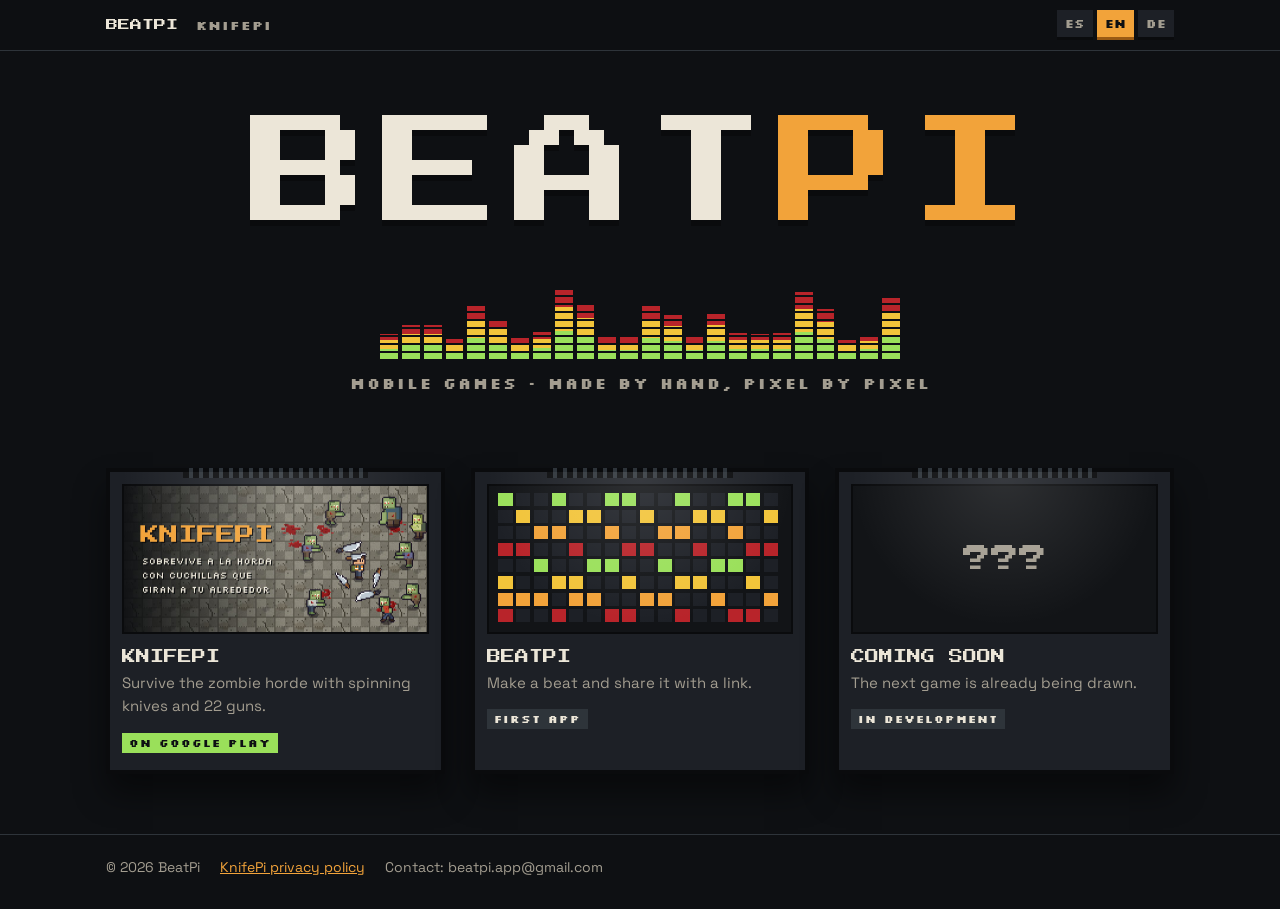
==== estudio/index.html @ 289b756e "Add files via upload" ====
<!doctype html>
<html lang="es">
<head>
<meta charset="utf-8">
<meta name="viewport" content="width=device-width, initial-scale=1, viewport-fit=cover">
<title>BeatPi</title>
<meta name="description" content="BeatPi: estudio de juegos para móvil. KnifePi y BeatPi.">
<meta name="theme-color" content="#0e1013">
<link rel="icon" href="../img/icon.png">
<link rel="preconnect" href="https://fonts.googleapis.com">
<link rel="preconnect" href="https://fonts.gstatic.com" crossorigin>
<link rel="stylesheet" href="https://fonts.googleapis.com/css2?family=Press+Start+2P&family=Silkscreen:wght@400;700&family=Space+Grotesk:wght@400;600&display=swap">
<link rel="stylesheet" href="../site.css">
<style>
  .s-hero { padding-block: 64px 30px; text-align: center; }
  .word { display: inline-flex; gap: clamp(4px, 1.2vw, 12px); font: clamp(40px, 11vw, 120px)/1 var(--f-pixel); margin: 0; }
  .word span { display: inline-block; animation: hop 1.2s cubic-bezier(.3,1.6,.5,1) infinite; animation-delay: calc(var(--i) * .15s); text-shadow: 0 6px 0 var(--slab); }
  .word span:nth-child(n+5) { color: var(--amber); }
  @keyframes hop { 0%, 60%, 100% { transform: translateY(0); } 20% { transform: translateY(-18px); } }
  .eq { display: flex; gap: 4px; justify-content: center; align-items: flex-end; height: 90px; margin: 26px auto 10px; max-width: 520px; }
  .eq i { flex: 1; height: 20%; background: linear-gradient(0deg, var(--rot) 0 40%, var(--gold) 40% 75%, var(--blood) 75%);
    -webkit-mask: repeating-linear-gradient(0deg, #000 0 6px, transparent 6px 8px); mask: repeating-linear-gradient(0deg, #000 0 6px, transparent 6px 8px); transition: height .09s linear; }
  .tag { font: 700 15px var(--f-label); letter-spacing: 2px; color: var(--muted); }
  .carts { display: grid; grid-template-columns: repeat(3, 1fr); gap: 26px; padding-block: 30px 60px; perspective: 900px; }
  @media (max-width: 760px) { .carts { grid-template-columns: 1fr; } }
  .game { position: relative; background: var(--panel); border: 4px solid var(--slab); padding: 12px 12px 16px; transition: transform .12s ease-out;
    box-shadow: 0 20px 30px rgba(0,0,0,.45); min-width: 0; color: inherit; text-decoration: none; display: block; }
  .game .ridge { position: absolute; top: -4px; left: 22%; right: 22%; height: 10px; background: repeating-linear-gradient(90deg, var(--slab) 0 6px, var(--line) 6px 10px); }
  .game .label { aspect-ratio: 1024 / 500; max-width: 100%; background: #121417 center/cover; border: 2px solid var(--slab); display: grid; place-items: center; color: var(--muted); font: 28px var(--f-pixel); overflow: hidden; }
  .game h2 { margin: 14px 0 4px; font: 14px/1.4 var(--f-pixel); }
  .game p { margin: 0 0 12px; color: var(--muted); font-size: 15px; }
  .game .shine { position: absolute; inset: 0; pointer-events: none; background: radial-gradient(circle at var(--mx, 50%) var(--my, 0%), rgba(255,255,255,.12), transparent 45%); }
  .pill { display: inline-block; font: 700 11px var(--f-label); letter-spacing: 1px; padding: 3px 7px; background: var(--line); }
  .pill.live { background: var(--rot); color: var(--ink); }
</style>
</head>
<body>
<header class="top"><div class="wrap top-in">
  <a class="brand" href="../"><span>BEATPI</span></a>
  <nav class="nav"><a href="../">KNIFEPI</a></nav>
  <div class="langs" role="group" aria-label="Idioma">
    <button data-lang="es">ES</button><button data-lang="en">EN</button><button data-lang="de">DE</button>
  </div>
</div></header>
<main>
  <section class="wrap s-hero">
    <h1 class="word" aria-label="BEATPI"><span style="--i:0">B</span><span style="--i:1">E</span><span style="--i:2">A</span><span style="--i:3">T</span><span style="--i:4">P</span><span style="--i:5">I</span></h1>
    <div class="eq" id="eq" aria-hidden="true"></div>
    <p class="tag" data-i="tag">JUEGOS PARA MÓVIL · HECHOS A MANO, PÍXEL A PÍXEL</p>
  </section>
  <section class="wrap carts">
    <a class="game" href="../"><div class="ridge"></div>
      <div class="label" style="background-image:url(../img/feature.jpg)"></div>
      <h2>KNIFEPI</h2><p data-i="kp">Sobrevive a la horda zombi con cuchillos que giran y 22 armas de fuego.</p>
      <span class="pill live" data-i="live">EN GOOGLE PLAY</span><div class="shine"></div></a>
    <div class="game"><div class="ridge"></div>
      <div class="label"><canvas id="beatart" width="256" height="125" class="pix" style="width:100%;height:100%"></canvas></div>
      <h2>BEATPI</h2><p data-i="bp">Crea un beat y compártelo con un enlace.</p>
      <span class="pill" data-i="first">PRIMERA APP</span><div class="shine"></div></div>
    <div class="game"><div class="ridge"></div>
      <div class="label">???</div>
      <h2 data-i="soon">PRÓXIMAMENTE</h2><p data-i="soon_p">El siguiente juego ya se está dibujando.</p>
      <span class="pill" data-i="dev">EN DESARROLLO</span><div class="shine"></div></div>
  </section>
</main>
<footer class="foot"><div class="wrap foot-in">
  <span>© 2026 BeatPi</span><a href="../knifepi/privacy/" data-i="privacy">Política de privacidad de KnifePi</a>
  <span><span data-i="contact">Contacto</span>: beatpi.app@gmail.com</span>
</div></footer>
<script>
(() => {
  const T = {
    tag: ['JUEGOS PARA MÓVIL · HECHOS A MANO, PÍXEL A PÍXEL', 'MOBILE GAMES · MADE BY HAND, PIXEL BY PIXEL', 'HANDYSPIELE · VON HAND GEMACHT, PIXEL FÜR PIXEL'],
    kp: ['Sobrevive a la horda zombi con cuchillos que giran y 22 armas de fuego.', 'Survive the zombie horde with spinning knives and 22 guns.', 'Überlebe die Zombiehorde mit kreisenden Messern und 22 Schusswaffen.'],
    live: ['EN GOOGLE PLAY', 'ON GOOGLE PLAY', 'BEI GOOGLE PLAY'],
    bp: ['Crea un beat y compártelo con un enlace.', 'Make a beat and share it with a link.', 'Bau einen Beat und teile ihn per Link.'],
    first: ['PRIMERA APP', 'FIRST APP', 'ERSTE APP'],
    soon: ['PRÓXIMAMENTE', 'COMING SOON', 'DEMNÄCHST'], soon_p: ['El siguiente juego ya se está dibujando.', 'The next game is already being drawn.', 'Das nächste Spiel wird schon gezeichnet.'],
    dev: ['EN DESARROLLO', 'IN DEVELOPMENT', 'IN ENTWICKLUNG'],
    privacy: ['Política de privacidad de KnifePi', 'KnifePi privacy policy', 'Datenschutzerklärung von KnifePi'],
    contact: ['Contacto', 'Contact', 'Kontakt'],
  };
  const LANGS = ['es', 'en', 'de'];
  let lang = '';
  try { lang = localStorage.getItem('lang') || ''; } catch (e) { lang = ''; }
  if (!LANGS.includes(lang)) { const n = (navigator.language || 'es').slice(0, 2); lang = LANGS.includes(n) ? n : 'en'; }
  const apply = () => {
    document.documentElement.lang = lang;
    for (const el of document.querySelectorAll('[data-i]')) el.textContent = T[el.dataset.i][LANGS.indexOf(lang)];
    for (const b of document.querySelectorAll('[data-lang]')) b.setAttribute('aria-pressed', b.dataset.lang === lang);
  };
  for (const b of document.querySelectorAll('[data-lang]')) b.addEventListener('click', () => { lang = b.dataset.lang; try { localStorage.setItem('lang', lang); } catch (e) {} apply(); });
  apply();
  const reduce = matchMedia('(prefers-reduced-motion: reduce)').matches;
  // the equalizer: bars bouncing to a 100 bpm beat
  const eq = document.getElementById('eq'); const bars = [];
  for (let i = 0; i < 24; i++) { const b = document.createElement('i'); eq.append(b); bars.push(b); b.style.height = (30 + 50 * Math.abs(Math.sin(i * .7))) + '%'; }
  if (!reduce) setInterval(() => {
    const s = performance.now() / 1000, beat = Math.pow(Math.max(0, Math.sin(s * Math.PI * 2 / 0.6)), 6);
    bars.forEach((b, i) => { const base = 18 + 60 * Math.abs(Math.sin(s * 2 + i * .6)) * (0.5 + 0.5 * Math.sin(i * 1.7)); b.style.height = Math.min(100, base + beat * 40 * (1 - Math.abs(i - 12) / 14)) + '%'; });
  }, 90);
  // BeatPi's label: a step sequencer's pads
  const c = document.getElementById('beatart').getContext('2d');
  c.fillStyle = '#121417'; c.fillRect(0, 0, 256, 125);
  for (let x = 0; x < 16; x++) for (let y = 0; y < 8; y++) {
    const on = (x * 5 + y * 3) % 7 < 3 || (y === 6 && x % 4 === 0);
    c.fillStyle = on ? ['#9ae05a', '#f2c43a', '#f2a33a', '#b8242a'][y % 4] : '#1d2026';
    c.fillRect(8 + x * 15, 6 + y * 14, 12, 11);
  }
  // the cartridges tilt toward the finger
  for (const g of document.querySelectorAll('.game')) {
    g.addEventListener('pointermove', (e) => {
      if (reduce) return;
      const r = g.getBoundingClientRect(), x = (e.clientX - r.left) / r.width, y = (e.clientY - r.top) / r.height;
      g.style.transform = `rotateY(${(x - .5) * 16}deg) rotateX(${(.5 - y) * 12}deg) translateZ(10px)`;
      g.style.setProperty('--mx', x * 100 + '%'); g.style.setProperty('--my', y * 100 + '%');
    });
    g.addEventListener('pointerleave', () => { g.style.transform = ''; });
  }
})();
</script>
</body>
</html>
---- site.css ----
/* beatpi.app: the KnifePi page and the studio. The game's own look: its
   palette (ui.gd), its two pixel fonts and its buttons with a dark base. */
:root {
  color-scheme: dark;
  --ink: #0e1013;
  --panel: #1d2026;
  --line: #2e343a;
  --amber: #f2a33a;
  --amber-d: #9a5a14;
  --gold: #f2c43a;
  --bone: #ece6d8;
  --muted: #a39d90;
  --blood: #b8242a;
  --rot: #9ae05a;
  --slab: #0a0b0d;
  --f-pixel: "Press Start 2P", "Courier New", monospace;
  --f-label: "Silkscreen", "Courier New", monospace;
  --f-body: "Space Grotesk", system-ui, sans-serif;
}
* { box-sizing: border-box; }
html { scroll-behavior: smooth; scroll-padding-top: 70px; }
body { margin: 0; background: var(--ink); color: var(--bone); font: 16px/1.55 var(--f-body); }
img { max-width: 100%; height: auto; }
a { color: var(--amber); }
:focus-visible { outline: 2px solid var(--gold); outline-offset: 3px; }
.pix { image-rendering: pixelated; }
.wrap { max-width: 1100px; margin: 0 auto; padding-left: max(16px, env(safe-area-inset-left, 0px)); padding-right: max(16px, env(safe-area-inset-right, 0px)); }
.center { text-align: center; }
.eyebrow { font: 700 13px var(--f-label); letter-spacing: 2px; color: var(--amber); margin: 0 0 8px; }
.big { font: clamp(22px, 4.6vw, 40px)/1.2 var(--f-pixel); margin: 0 0 28px; text-shadow: 4px 4px 0 var(--blood); text-wrap: balance; }
.sub { font: 700 14px var(--f-label); letter-spacing: 1px; color: var(--muted); margin: 26px 0 12px; }

/* --- the header --- */
.top { position: sticky; top: 0; z-index: 20; background: rgba(14,16,19,.9); backdrop-filter: blur(6px); border-bottom: 1px solid var(--line); padding-top: env(safe-area-inset-top, 0px); }
.top-in { display: flex; align-items: center; gap: 18px; padding-block: 10px; flex-wrap: wrap; }
.brand { display: flex; gap: 10px; align-items: center; text-decoration: none; color: var(--bone); font: 12px var(--f-pixel); }
.brand img { image-rendering: pixelated; border-radius: 6px; }
.nav { display: flex; gap: 16px; flex: 1 1 auto; flex-wrap: wrap; }
.nav a { color: var(--muted); text-decoration: none; font: 700 13px var(--f-label); letter-spacing: 1px; }
.nav a:hover { color: var(--amber); }
.langs { display: flex; gap: 4px; }
.langs button { font: 700 12px var(--f-label); color: var(--muted); background: var(--panel); border: 0; padding: 6px 8px 9px; box-shadow: inset 0 -3px 0 var(--slab); cursor: pointer; }
.langs button[aria-pressed="true"] { color: var(--ink); background: var(--amber); box-shadow: inset 0 -3px 0 var(--amber-d); }
@media (max-width: 720px) { .nav { order: 3; flex-basis: 100%; gap: 12px; overflow-x: auto; padding-bottom: 2px; } .langs { margin-left: auto; } }

/* --- buttons, like the game's --- */
.btn { display: inline-flex; align-items: center; gap: 10px; font: 12px/1 var(--f-pixel); text-decoration: none; color: var(--ink); background: var(--amber);
  padding: 15px 20px 20px; box-shadow: inset 0 -5px 0 var(--amber-d), 0 0 0 2px var(--slab); transition: transform .1s; }
.btn:hover { transform: translateY(-2px); }
.btn:active { transform: translateY(2px); box-shadow: inset 0 -2px 0 var(--amber-d), 0 0 0 2px var(--slab); }
.btn.ghost { background: var(--panel); color: var(--bone); box-shadow: inset 0 -5px 0 var(--slab), 0 0 0 2px var(--line); }

/* --- the hero --- */
.hero { position: relative; height: clamp(460px, 75vw, 640px); overflow: hidden; border-bottom: 4px solid var(--slab); background: #23262b; }
.hero canvas { position: absolute; inset: 0; width: 100%; height: 100%; touch-action: pan-y; cursor: crosshair; }
.hero-over { position: absolute; inset: 0; display: flex; align-items: flex-end; pointer-events: none;
  background: linear-gradient(180deg, transparent 35%, rgba(14,16,19,.88) 100%); }
.hero-over .wrap { width: 100%; padding-block: 30px; }
.logo { font: clamp(36px, 9vw, 84px)/1 var(--f-pixel); color: var(--rot); margin: 0; letter-spacing: 2px;
  text-shadow: 0 4px 0 #3a6a1a, 0 8px 0 var(--slab), 7px 7px 0 rgba(184,36,42,.6); }
.hero-sub { font: 700 16px var(--f-label); letter-spacing: 1px; margin: 16px 0 22px; max-width: 36ch; text-shadow: 2px 2px 0 var(--slab); }
.ctas { display: flex; gap: 12px; flex-wrap: wrap; pointer-events: auto; }
.hud { position: absolute; top: 14px; left: max(16px, env(safe-area-inset-left, 0px)); right: max(16px, env(safe-area-inset-right, 0px)); display: flex; justify-content: space-between; gap: 12px; pointer-events: none;
  font: 13px var(--f-pixel); text-shadow: 2px 2px 0 var(--slab); }
.hud b { color: var(--gold); font-weight: 400; }
.hint { font: 700 12px var(--f-label); color: var(--bone); letter-spacing: 1px; opacity: .8; text-align: right; }
.stats { display: grid; grid-template-columns: repeat(4, 1fr); gap: 2px; background: var(--slab); }
.stats div { background: var(--panel); padding: 18px 10px 16px; text-align: center; }
.stats b { display: block; font: 24px var(--f-pixel); color: var(--gold); }
.stats span { font: 700 12px var(--f-label); letter-spacing: 1px; color: var(--muted); }
@media (max-width: 560px) { .stats { grid-template-columns: repeat(2, 1fr); } }

/* --- screenshots in phones --- */
.rail { display: flex; gap: 22px; overflow-x: auto; padding: 36px 8px 46px; scroll-snap-type: x mandatory; }
.phone { flex: 0 0 auto; width: 190px; margin: 0; scroll-snap-align: center; background: var(--slab); padding: 8px; border-radius: 22px;
  box-shadow: 0 0 0 2px var(--line), 0 18px 30px rgba(0,0,0,.5); transform: rotate(var(--r)); transition: transform .25s; }
.phone:hover { transform: rotate(0) translateY(-8px) scale(1.04); }
.phone img { display: block; width: 100%; border-radius: 15px; }

/* --- the story --- */
.story { padding-block: 34px 6px; }
.story-grid { display: grid; grid-template-columns: 1.25fr 1fr; gap: 20px; margin-bottom: 40px; }
@media (max-width: 760px) { .story-grid { grid-template-columns: 1fr; } }
.panel { background: var(--panel); border: 4px solid var(--slab); box-shadow: 8px 8px 0 var(--slab); overflow: hidden; min-width: 0; }
.panel img { display: block; width: 100%; }
.tilt-l { transform: rotate(-1.2deg); } .tilt-r { transform: rotate(.8deg); }
.radio { padding: 22px 20px; display: flex; flex-direction: column; gap: 14px; background: #121417; }
.static { height: 26px; background: repeating-linear-gradient(90deg, var(--line) 0 2px, transparent 2px 5px); animation: crackle .12s steps(2) infinite; opacity: .7; }
@keyframes crackle { 50% { background-position: 3px 0; opacity: .4; } }
.type { font: 12px/1.9 var(--f-pixel); min-height: 15em; margin: 0; overflow-wrap: anywhere; }
.cur { display: inline-block; width: .7em; height: 1em; background: var(--amber); vertical-align: -2px; animation: blink 1s steps(1) infinite; }
@keyframes blink { 50% { opacity: 0; } }
.zones { display: grid; gap: 12px; padding-bottom: 60px; }
.zone { display: grid; grid-template-columns: 96px 1fr; align-items: center; gap: 18px; padding: 16px 18px; border: 4px solid var(--slab);
  background-color: var(--panel); background-size: 48px 48px; position: relative; overflow: hidden; transition: transform .2s; }
.zone::before { content: ""; position: absolute; inset: 0; background: linear-gradient(90deg, rgba(14,16,19,.95) 30%, rgba(14,16,19,.55)); }
.zone > * { position: relative; min-width: 0; }
.zone:hover { transform: translateX(6px); }
.zone .n { font: 26px var(--f-pixel); color: var(--amber); }
.zone h3 { margin: 0; font: 13px/1.5 var(--f-pixel); }
.zone p { margin: 4px 0 0; color: var(--muted); }
.zone.end { border-color: var(--blood); } .zone.end .n { color: var(--blood); }
@media (max-width: 480px) { .zone { grid-template-columns: 1fr; gap: 6px; } }

/* --- bosses --- */
.bosses { display: grid; grid-template-columns: repeat(auto-fill, minmax(130px, 1fr)); gap: 18px 12px; padding-bottom: 60px; }
.boss { margin: 0; text-align: center; }
.boss canvas { width: 100%; max-width: 128px; aspect-ratio: 4 / 5; animation: bob 2.4s ease-in-out infinite; animation-delay: var(--d); }
@keyframes bob { 50% { transform: translateY(-6px); } }
.boss figcaption { font: 700 12px/1.3 var(--f-label); letter-spacing: 1px; }

/* --- weapons --- */
.arms { display: grid; grid-template-columns: repeat(auto-fill, minmax(112px, 1fr)); gap: 10px; }
.arm { background: var(--panel); border: 3px solid var(--slab); box-shadow: inset 0 -4px 0 var(--slab); padding: 12px 6px 14px; text-align: center; transition: transform .15s; }
.arm:hover { transform: translateY(-4px) rotate(-2deg); }
.arm canvas { width: 60px; height: 60px; }
.arm p { margin: 6px 0 0; font: 700 11px/1.3 var(--f-label); overflow-wrap: break-word; hyphens: auto; }
#armas { padding-bottom: 60px; }

/* --- characters --- */
.heroes { display: grid; grid-template-columns: repeat(auto-fill, minmax(280px, 1fr)); gap: 14px; padding-bottom: 60px; }
.hero-c { display: grid; grid-template-columns: 64px 1fr; gap: 12px; align-items: start; background: var(--panel); border: 3px solid var(--slab); padding: 12px; min-width: 0; }
.hero-c canvas { width: 64px; height: 78px; background: #23262b; border: 2px solid var(--slab); }
.hero-c h3 { margin: 2px 0 6px; font: 11px/1.4 var(--f-pixel); color: var(--gold); overflow-wrap: anywhere; }
.hero-c p { margin: 0; font-size: 14px; color: var(--muted); }

/* --- the end --- */
.final { padding-block: 20px 40px; }
.studio { padding-bottom: 50px; }
.cart { display: flex; gap: 18px; align-items: center; flex-wrap: wrap; position: relative; text-decoration: none; color: var(--muted); background: var(--panel);
  border: 4px solid var(--slab); padding: 20px; box-shadow: 0 16px 26px rgba(0,0,0,.45); transition: transform .15s; }
.cart:hover { transform: translateY(-4px); color: var(--bone); }
.cart .ridge { position: absolute; top: -4px; left: 22%; right: 22%; height: 10px; background: repeating-linear-gradient(90deg, var(--slab) 0 6px, var(--line) 6px 10px); }
.studio-word { font: 22px var(--f-pixel); color: var(--bone); }
.foot { border-top: 1px solid var(--line); color: var(--muted); font-size: 14px; padding-bottom: env(safe-area-inset-bottom, 0px); }
.foot-in { display: flex; gap: 20px; flex-wrap: wrap; padding-block: 22px 30px; }

@media (prefers-reduced-motion: reduce) { html { scroll-behavior: auto; } *, *::before, *::after { animation: none !important; transition: none !important; } }
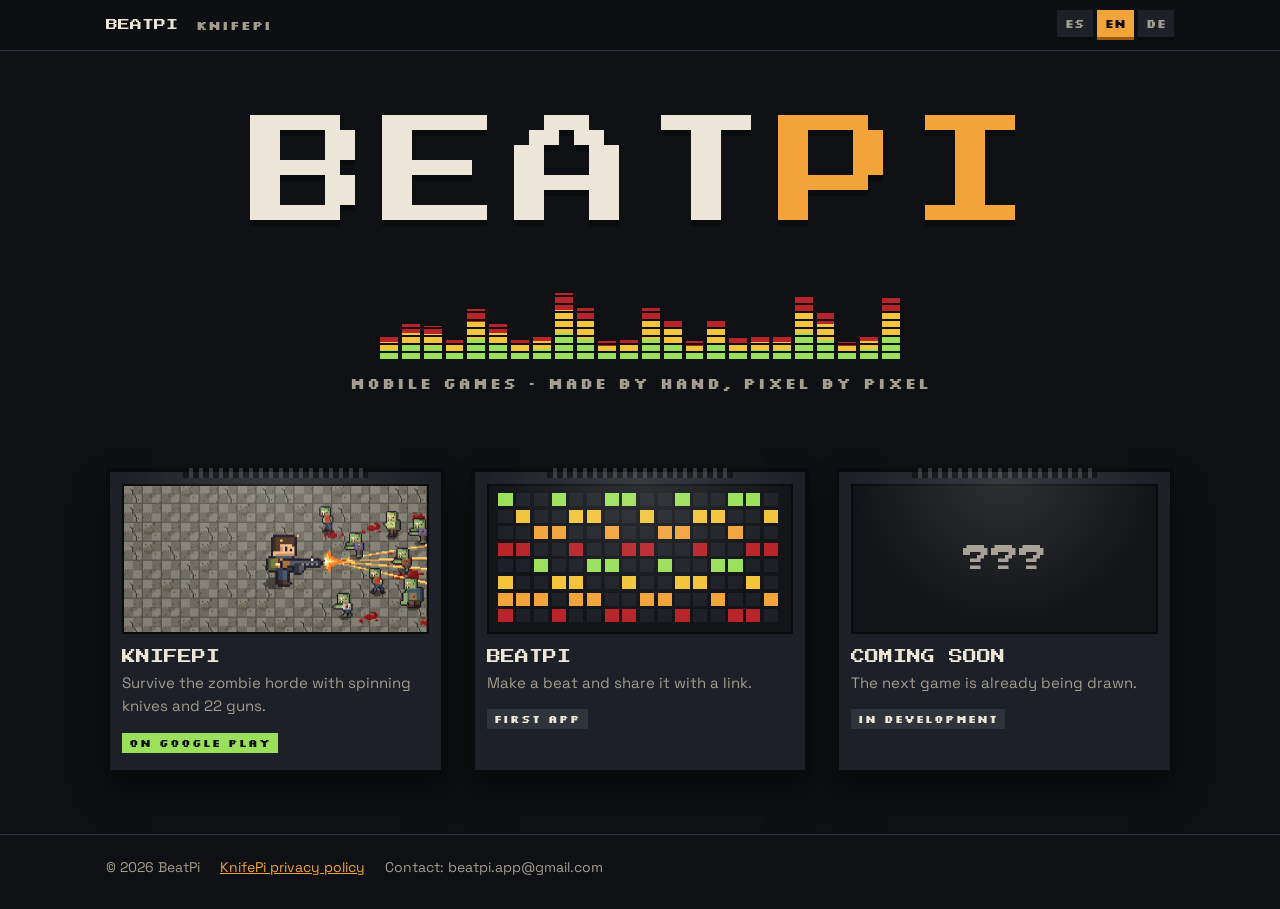
==== commit d15f1b19: "Add files via upload" ====
--- a/estudio/index.html
+++ b/estudio/index.html
@@ -50,7 +50,7 @@
   </section>
   <section class="wrap carts">
     <a class="game" href="../"><div class="ridge"></div>
-      <div class="label" style="background-image:url(../img/feature.jpg)"></div>
+      <div class="label" style="background-image:url(../img/scene.jpg)"></div>
       <h2>KNIFEPI</h2><p data-i="kp">Sobrevive a la horda zombi con cuchillos que giran y 22 armas de fuego.</p>
       <span class="pill live" data-i="live">EN GOOGLE PLAY</span><div class="shine"></div></a>
     <div class="game"><div class="ridge"></div>
